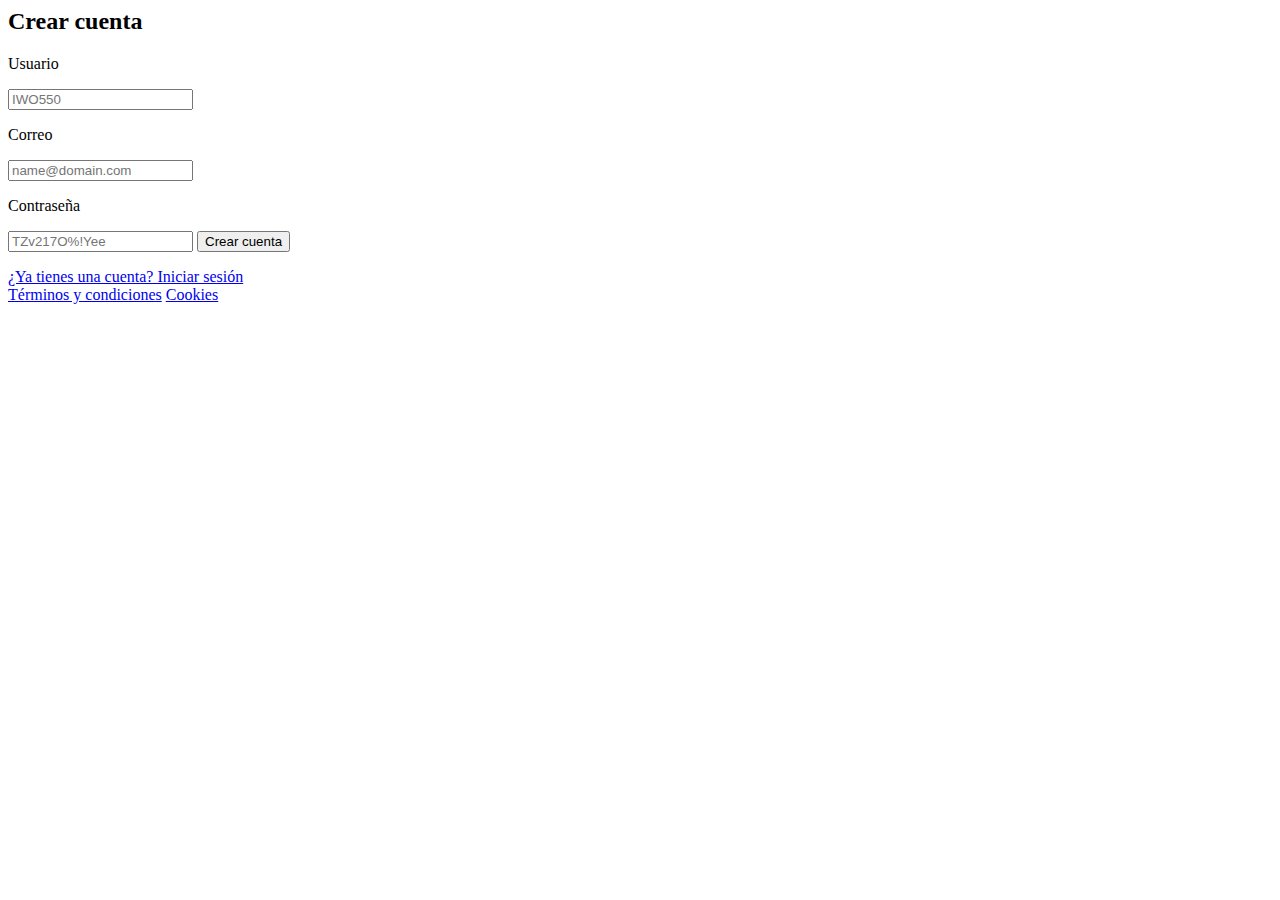
==== signup.html @ ae89398f "Add files via upload" ====
<html>
    <head>
    <meta charset="utf-8">
    <link rel="stylesheet" media="screen and (min-device-width: 800px)" href="css/style.css">
    <link rel="stylesheet" media="screen and (max-device-width: 799px)" href="css/small.css">
    <title>Crear cuenta</title>
    <link  rel="icon" href="img/Logo.svg" type="image/svg"/>
</head>
<body>
        <div class="background-signup">
            <div class="shape"></div>
            <div class="form">
                <h2>Crear cuenta</h2>
                <form action="form.php" method="POST">
                    <p>Usuario</p>
                    <input type="text" name="user" placeholder="IWO550">
                    <p>Correo</p>
                    <input type="email" name="email" placeholder="name@domain.com">
                    <p>Contraseña</p>
                    <input type="password" name="password" placeholder="TZv217O%!Yee">
                    <button type="submit" >Crear cuenta</button>
                </form>
                <a href="login.html">¿Ya tienes una cuenta? Iniciar sesión</a>
            </div>
            <div class="shape"></div>
        </div>
</body>
<a class="footer" href="txt/terminos-y-condiciones.txt" target="_blank">Términos y condiciones</a>
<a class="footer" href="txt/cookies.txt" target="_blank">Cookies</a>
</html>
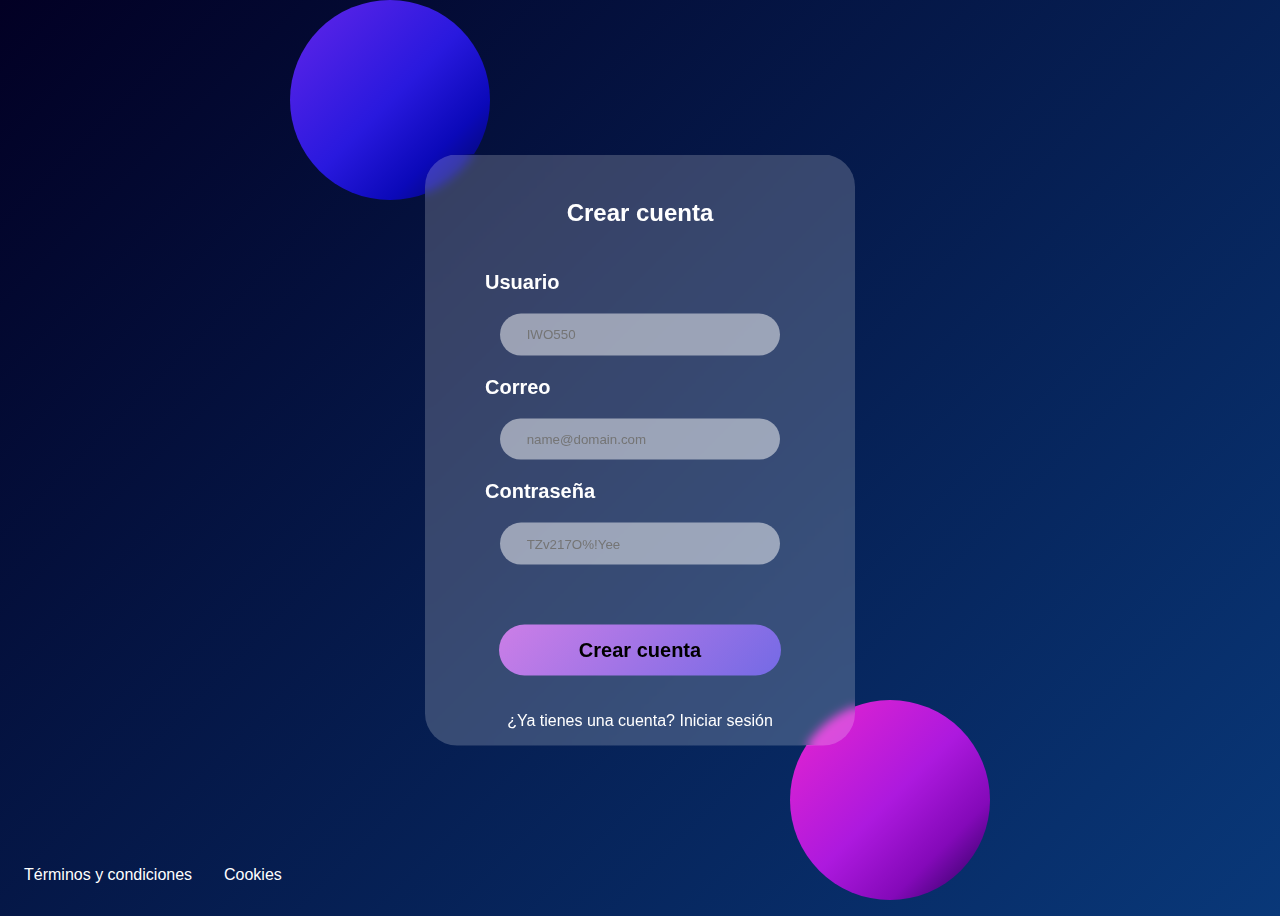
==== commit 7a9a7e43: "Index" ====
--- a/signup.html
+++ b/signup.html
@@ -1,30 +1,30 @@
-<html>
-    <head>
-    <meta charset="utf-8">
-    <link rel="stylesheet" media="screen and (min-device-width: 800px)" href="css/style.css">
-    <link rel="stylesheet" media="screen and (max-device-width: 799px)" href="css/small.css">
-    <title>Crear cuenta</title>
-    <link  rel="icon" href="img/Logo.svg" type="image/svg"/>
-</head>
-<body>
-        <div class="background-signup">
-            <div class="shape"></div>
-            <div class="form">
-                <h2>Crear cuenta</h2>
-                <form action="form.php" method="POST">
-                    <p>Usuario</p>
-                    <input type="text" name="user" placeholder="IWO550">
-                    <p>Correo</p>
-                    <input type="email" name="email" placeholder="name@domain.com">
-                    <p>Contraseña</p>
-                    <input type="password" name="password" placeholder="TZv217O%!Yee">
-                    <button type="submit" >Crear cuenta</button>
-                </form>
-                <a href="login.html">¿Ya tienes una cuenta? Iniciar sesión</a>
-            </div>
-            <div class="shape"></div>
-        </div>
-</body>
-<a class="footer" href="txt/terminos-y-condiciones.txt" target="_blank">Términos y condiciones</a>
-<a class="footer" href="txt/cookies.txt" target="_blank">Cookies</a>
+<html>
+    <head>
+    <meta charset="utf-8">
+    <link rel="stylesheet" media="screen and (min-device-width: 800px)" href="css/style.css">
+    <link rel="stylesheet" media="screen and (max-device-width: 799px)" href="css/small.css">
+    <title>Crear cuenta</title>
+    <link  rel="icon" href="img/Logo.svg" type="image/svg"/>
+</head>
+<body>
+        <div class="background-signup">
+            <div class="shape"></div>
+            <div class="form">
+                <h2>Crear cuenta</h2>
+                <form action="form.php" method="POST">
+                    <p>Usuario</p>
+                    <input type="text" name="user" placeholder="IWO550">
+                    <p>Correo</p>
+                    <input type="email" name="email" placeholder="name@domain.com">
+                    <p>Contraseña</p>
+                    <input type="password" name="password" placeholder="TZv217O%!Yee">
+                    <button type="submit" >Crear cuenta</button>
+                </form>
+                <a href="login.html">¿Ya tienes una cuenta? Iniciar sesión</a>
+            </div>
+            <div class="shape"></div>
+        </div>
+</body>
+<a class="footer" href="txt/terminos-y-condiciones.txt" target="_blank">Términos y condiciones</a>
+<a class="footer" href="txt/cookies.txt" target="_blank">Cookies</a>
 </html>--- a/css/style.css
+++ b/css/style.css
@@ -0,0 +1,257 @@
+body {
+    background: rgb(2,0,36);
+    color: white;
+    font-family: -apple-system, BlinkMacSystemFont, 'Segoe UI', Roboto, Oxygen, Ubuntu, Cantarell, 'Open Sans', 'Helvetica Neue', sans-serif;
+    --gradient-start: rgba(2,0,36,1);
+    --gradient-end: rgba(9,56,121,1);
+    background: linear-gradient(
+      135deg,
+      var(--gradient-start),
+      var(--gradient-end)
+    );
+    animation-duration: 10s;
+    animation-name: fondo;
+    animation-iteration-count: infinite;
+}
+
+.form {
+    background-color: rgba(255,255,255,0.2);
+    border-radius: 2em;
+    backdrop-filter: blur(5px);
+    width: 430px;
+    height: auto;
+    position: absolute;
+    transform: translate(-50%,-50%);
+    left: 50%;
+    top: 50%;
+}
+
+h2 {
+    text-align: center;
+    padding: 1em;
+}
+
+p {
+    font-size: 20px;
+    font-weight: 600;
+    padding-left: 3em;
+}
+
+.p-password {
+    font-size: 17px;
+    text-align: center;
+    padding-right: 3em;
+}
+
+input {
+    display: block;
+    margin: auto;
+    width: 21em;
+    background-color: rgb(255, 255, 255, 0.5);
+    padding: 1em 2em;
+    border-radius: 2em;
+    border: none ;
+}
+
+@property --gradient-start {
+    syntax: "<color>";
+    initial-value: transparent;
+    inherits: false;
+  }
+  
+@property --gradient-end {
+    syntax: "<color>";
+    initial-value: transparent;
+    inherits: false;
+}
+  
+button {
+    --gradient-start: rgb(204, 126, 231);
+    --gradient-end: rgb(116, 106, 229);
+    transition: 1s --gradient-start, 1s --gradient-end;
+    background: linear-gradient(
+      135deg,
+      var(--gradient-start),
+      var(--gradient-end)
+    );
+    display: block;
+    margin: auto;
+    margin-top: 3em;
+    margin-bottom: 1em;
+    padding: 0.7em 4em;
+    border-radius: 2em;
+    border: none ;
+    font-size: 20px;
+    font-weight: 600;
+    transition: 0.3s;
+    animation-duration: 3s;
+    animation-name: boton;
+    animation-iteration-count: infinite;
+}
+  
+button:hover {
+    color: white;
+    transition: 0.3s
+}
+
+a {
+    display: flex;
+    justify-content: center;
+    padding: 1em;
+    text-decoration: none;
+    color:white;
+    transition: 0.3s;
+}
+
+a:hover {
+    display: flex;
+    justify-content: center;
+    padding: 1em;
+    color: rgba(89,82,226,1);
+    transition: 0.3s;
+}
+
+.shape{
+    height: 200px;
+    width: 200px;
+    border-radius: 50%;
+}
+
+.shape:first-child{
+    background: linear-gradient(135deg, rgba(99,37,233,1) 0%, rgba(41,25,222,1) 50%, rgba(11,9,185,1) 75%, rgba(0,9,77,1) 100%);
+    position: absolute;
+    top: 0;
+    left: -20%;
+    animation-duration: 30s;
+    animation-name: azul;
+    animation-iteration-count: infinite;
+}
+
+.shape:last-child{
+    background: linear-gradient(135deg, rgba(233,37,206,1) 0%, rgba(173,25,222,1) 50%, rgba(132,9,185,1) 75%, rgba(27,0,77,1) 100%);
+    position: absolute;
+    left: 80%;
+    bottom:0;
+    animation-duration: 30s;
+    animation-name: rosa;
+    animation-iteration-count: infinite;
+    z-index:-10;
+}
+
+.background-login {
+    width: 500px;
+    height: 850px;
+    position: absolute;
+    transform: translate(-50%,-50%);
+    left: 50%;
+    top: 50%;
+}
+
+.background-signup {
+    width: 500px;
+    height: 900px;
+    position: relative;
+    transform: translate(-50%,-50%);
+    left: 50%;
+    top: 50%;
+}
+
+.background-recovery {
+    width: 500px;
+    height: 775px;
+    position: relative;
+    transform: translate(-50%,-50%);
+    left: 50%;
+    top: 50%;
+}
+
+.footer {
+    position: absolute;
+    bottom:0;
+}
+.footer:last-child {
+    position: absolute;
+    bottom:0;
+    left: 13em;
+}
+
+@keyframes rosa {
+  
+    from {
+        left: 80%;
+        bottom:0;
+    }
+
+    25% {
+        left: -20%;
+        bottom:0;
+    }
+
+    50% {
+        left: -20%;
+        bottom:75%;
+    }
+
+    75% {
+        left: 80%;
+        bottom:75%;
+    }
+}
+
+@keyframes azul {
+  
+    from {
+        left: -20%;
+        top:0%;
+    }
+
+    25% {
+        left: 80%;
+        top:0%;
+    }
+
+    50%{
+        left: 80%;
+        top:75%;
+    }
+
+    75% {
+        left: -20%;
+        top:75%;
+    }
+
+}
+
+@keyframes boton {
+    from {
+        --gradient-start: rgb(204, 126, 231);
+        --gradient-end: rgb(116, 106, 229);
+    }
+
+    50% {
+        --gradient-start: rgb(116, 106, 229);
+        --gradient-end: rgb(204, 126, 231);
+    }
+
+    to {
+        --gradient-start: rgb(204, 126, 231);
+        --gradient-end: rgb(116, 106, 229);
+    }
+}
+
+@keyframes fondo {
+    from {
+        --gradient-start: rgba(2,0,36,1);
+        --gradient-end: rgba(9,56,121,1);
+    }
+
+    50% {
+        --gradient-start: rgba(9,56,121,1);
+        --gradient-end: rgba(2,0,36,1);
+    }
+
+    to {
+        --gradient-start: rgba(2,0,36,1);
+        --gradient-end: rgba(9,56,121,1);
+    }
+}--- a/css/small.css
+++ b/css/small.css
@@ -0,0 +1,78 @@
+body {
+    background: rgb(2,0,36);
+    color: white;
+    font-family: -apple-system, BlinkMacSystemFont, 'Segoe UI', Roboto, Oxygen, Ubuntu, Cantarell, 'Open Sans', 'Helvetica Neue', sans-serif;
+    background: linear-gradient(90deg, rgba(2,0,36,1) 0%, rgba(9,56,121,1) 100%, rgba(0,212,255,1) 100%);
+}
+
+.form {
+    background-color: rgba(255,255,255,0.2);
+    border-radius: 2em;
+    width: 90%;
+    display: block;
+    margin: auto;
+    margin-top: 12.5%;
+    margin-bottom: 12.5%;
+}
+
+h2 {
+    text-align: center;
+    padding: 1em;
+    font-size: 60px;
+}
+
+p {
+    display: flex;
+    justify-content: center;
+    font-size: 40px;
+    font-weight: 600;
+}
+
+.p-password {
+    font-size: 34px;
+    text-align: center;
+    padding-right: 3em;
+    padding-left: 3em;
+}
+
+input {
+    display: block;
+    margin: auto;
+    width: 60%;
+    background-color: rgb(255, 255, 255, 0.5);
+    padding: 1em 2em;
+    border-radius: 2em;
+    border: none ;
+    font-size: 30px;
+}
+
+button {
+    display: block;
+    margin: auto;
+    margin-top: 3em;
+    margin-bottom: 1em;
+    background-color: rgb(130, 238, 202);
+    padding: 0.7em 3.25em;
+    border-radius: 2em;
+    border: none ;
+    font-size: 40px;
+    font-weight: 600;
+}
+
+a {
+    display: flex;
+    justify-content: center;
+    padding: 1em;
+    font-size: 30px;
+    text-decoration: none;
+    color: white;
+}
+
+a:hover {
+    display: flex;
+    justify-content: center;
+    padding: 1em;
+    color: rgb(89,82,226);
+    transition: 0.3s;
+}
+
